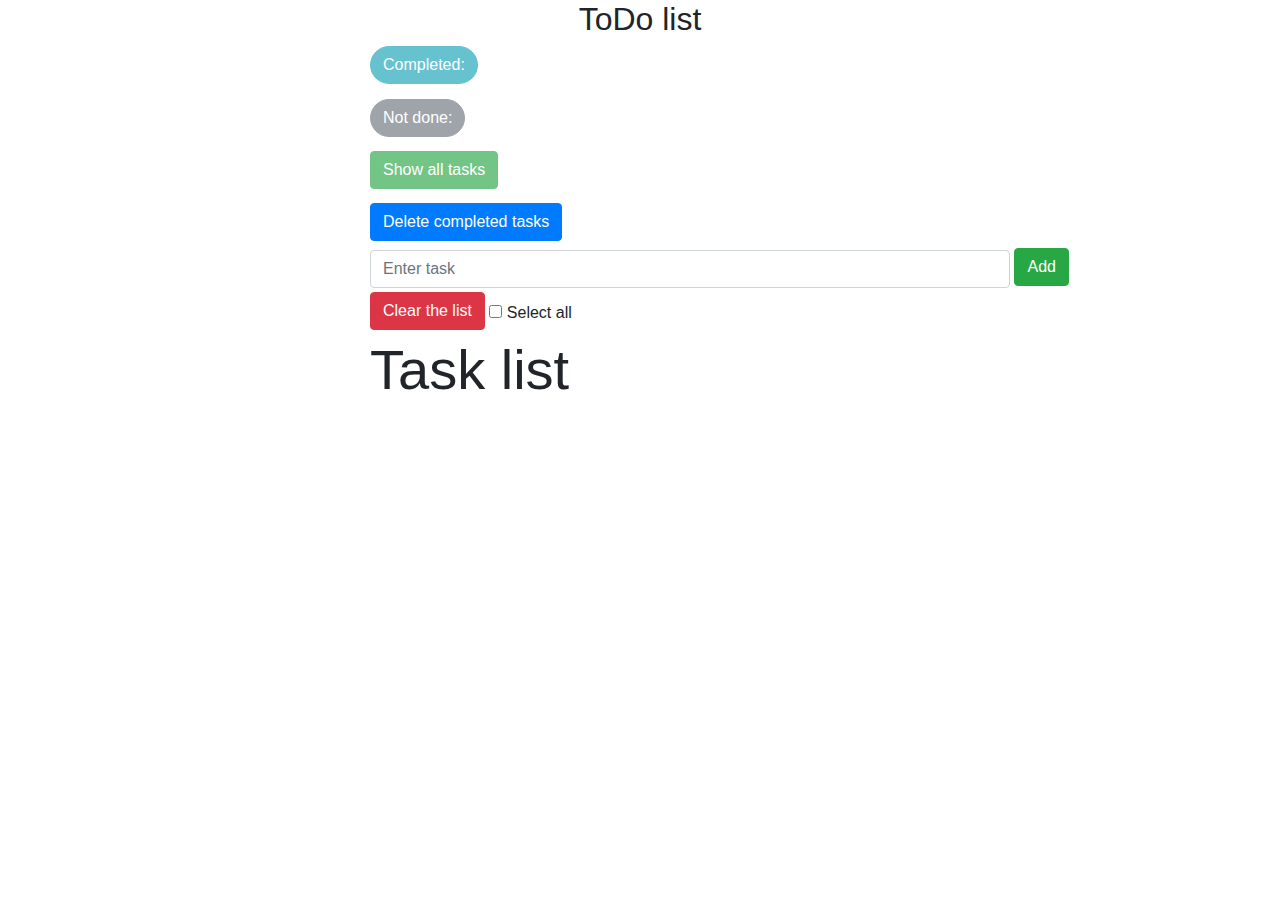
==== index.html @ 0dba8772 "Add files via upload" ====
<!DOCTYPE html>
<html lang=en> 
<head> 
<meta charset= "utf-8" >
<link rel="stylesheet" href="https://stackpath.bootstrapcdn.com/bootstrap/4.3.1/css/bootstrap.min.css" integrity="sha384-ggOyR0iXCbMQv3Xipma34MD+dH/1fQ784/j6cY/iJTQUOhcWr7x9JvoRxT2MZw1T" crossorigin="anonymous">
<link href="index.css" rel="stylesheet">
</head> 
<body>
  
  
  <h2 align="center">ToDo list</h2>

  <h4><button id = btnCompleteTrue class="btn btn-info disabled marker">Completed:</button> <strong id=completeTrue> </strong></h4 >
  <h4><button id = btnCompleteFalse class="btn btn-secondary disabled marker">Not done:</button><strong id=completeFalse></strong></h4>
  <h5><button id=showAll class="btn btn-success disabled marker">Show all tasks</button></h5>
  <div>
  <button id="DeleteCTasks" class="btn btn-primary">Delete completed tasks</button>
  </div>
  <input id="todoInput" class="form-control" placeholder="Enter task" aria-label="Recipient's username" aria-describedby="button-addon2" >
  <button id="todoBtn" class="btn btn-success">Add</button>
  <div id="list"></div>
  </div>
  <button id="deleteAll" class="btn btn-danger">Clear the list</button>
  <input type="checkbox"  id="checkbox-all" > Select all 

  <div>
      <style>
          table {
           width: 100%; /* Ширина таблицы */
          }
          div {
           max-width: 1000px; /* Ограничиваем ширину таблицы */
          }
         </style>
    <label id="tasks" class="display-4"> Task list </label>
  <ul id="out-todo"></ul>             
  </div>  
  <div id="pagination"> </div>
  <script src="jquery-3.4.1.js"></script>
  <script src="https://stackpath.bootstrapcdn.com/bootstrap/4.3.1/js/bootstrap.min.js" integrity="sha384-JjSmVgyd0p3pXB1rRibZUAYoIIy6OrQ6VrjIEaFf/nJGzIxFDsf4x0xIM+B07jRM" crossorigin="anonymous" ></script>
  <script src="bootstrap.min.js"></script> 
  <script src="./index.js"></script>
  
</body>
</html>
---- index.css ----
#todoInput{
    margin-left: 370px; 
     width: 50%; 
display: inline;
}
#todoBtn{
    /* margin-left: 450px; */
     margin-bottom: 6.3px; 
    /* width: 10%; */ 
    display: inline;
}
#deleteAll{
    margin-left: 370px;
    margin-bottom: 6.3px;  
    display: inline;
} 
#btnCompleteTrue{
    margin-left: 370px;
    margin-bottom: 6.3px;
    border-radius: 1.25rem;
    display: inline;
} 
#btnCompleteFalse{
    margin-left: 370px;
    margin-bottom: 6.3px;
    border-radius: 1.25rem;
    display: inline;
} 
#showAll{
    margin-left: 370px;
    margin-bottom: 6.3px;
    display: inline;
} 
#DeleteCTasks{
    margin-left: 370px;
    margin-bottom: 6.3px;
    display: inline;
} 
#out-todo{
    margin-left: 370px;
}
#pagination{
    margin-left: 370px;
}
#tasks{
    margin-left: 370px;
}
 .text-todo {

    background: #f0f0f0; /* Цвет фона */
    width: 150px; /* Ширина блока */
    padding: 0px; /* Поля */
    word-break: break-all; /* Перенос слов */
    max-width: 300;

 }






















/* #todoInput{                                 /* text of todo*/
  /*  width: 60%;
    /* white-space: pre-wrap;              /* css-3 */
   /* white-space: -moz-pre-wrap;            /* Mozilla, начиная с 1999 года */
   /* white-space: -pre-wrap;          /* Opera 4-6 */
  /*  white-space: -o-pre-wrap;              /* Opera 7 */
  /*  word-wrap: break-word;                  /* Internet Explorer 5.5+ */
  /*  flex-grow: 1;
  /*  margin-left: 10px;
   /* margin-right: 10px;
   /* font-size: 16px;
   /* }
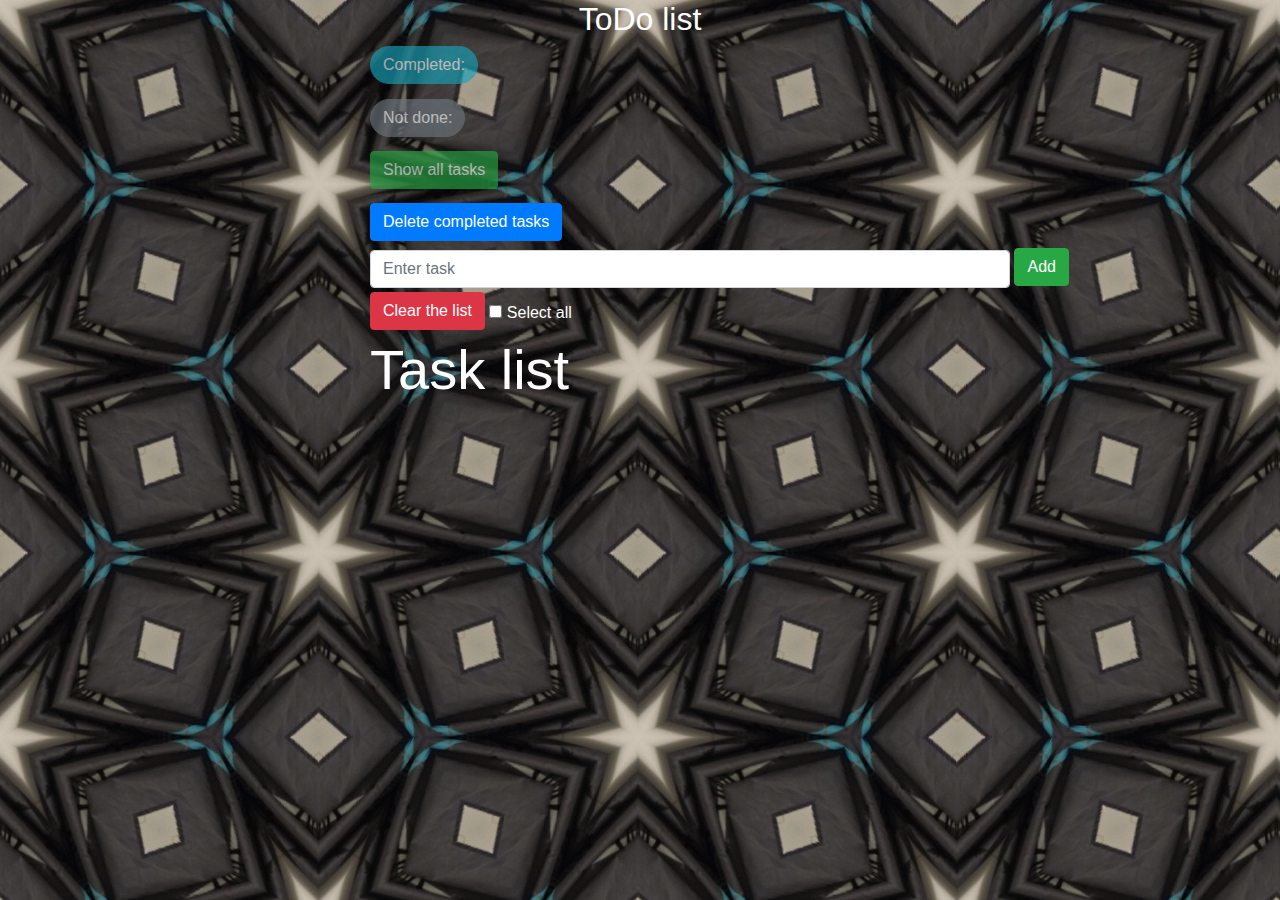
==== commit 2152543f: "Add files via upload" ====
--- a/index.html
+++ b/index.html
@@ -1,12 +1,18 @@
 <!DOCTYPE html>
 <html lang=en> 
 <head> 
+  <title>ToDo</title>
 <meta charset= "utf-8" >
 <link rel="stylesheet" href="https://stackpath.bootstrapcdn.com/bootstrap/4.3.1/css/bootstrap.min.css" integrity="sha384-ggOyR0iXCbMQv3Xipma34MD+dH/1fQ784/j6cY/iJTQUOhcWr7x9JvoRxT2MZw1T" crossorigin="anonymous">
 <link href="index.css" rel="stylesheet">
+<style>
+    body {
+     background: #c7b39b url(todos.jpg); /* Цвет фона и путь к файлу */
+     color: #fff; /* Цвет текста */
+    }
+   </style>
 </head> 
 <body>
-  
   
   <h2 align="center">ToDo list</h2>
 
@@ -22,7 +28,6 @@
   </div>
   <button id="deleteAll" class="btn btn-danger">Clear the list</button>
   <input type="checkbox"  id="checkbox-all" > Select all 
-
   <div>
       <style>
           table {
@@ -33,13 +38,12 @@
           }
          </style>
     <label id="tasks" class="display-4"> Task list </label>
-  <ul id="out-todo"></ul>             
+  <ul id="out-todo" ></ul>             
   </div>  
-  <div id="pagination"> </div>
+  <div id="pagination" > </div>
   <script src="jquery-3.4.1.js"></script>
   <script src="https://stackpath.bootstrapcdn.com/bootstrap/4.3.1/js/bootstrap.min.js" integrity="sha384-JjSmVgyd0p3pXB1rRibZUAYoIIy6OrQ6VrjIEaFf/nJGzIxFDsf4x0xIM+B07jRM" crossorigin="anonymous" ></script>
   <script src="bootstrap.min.js"></script> 
   <script src="./index.js"></script>
-  
 </body>
 </html>--- a/index.css
+++ b/index.css
@@ -38,6 +38,7 @@
 } 
 #out-todo{
     margin-left: 370px;
+    font-size: 25px;
 }
 #pagination{
     margin-left: 370px;
@@ -46,45 +47,9 @@
     margin-left: 370px;
 }
  .text-todo {
-
-    background: #f0f0f0; /* Цвет фона */
+    /*background: #f0f0f0; /* Цвет фона */
     width: 150px; /* Ширина блока */
     padding: 0px; /* Поля */
     word-break: break-all; /* Перенос слов */
     max-width: 300;
-
  }
-
-
-
-
-
-
-
-
-
-
-
-
-
-
-
-
-
-
-
-
-
-
-/* #todoInput{                                 /* text of todo*/
-  /*  width: 60%;
-    /* white-space: pre-wrap;              /* css-3 */
-   /* white-space: -moz-pre-wrap;            /* Mozilla, начиная с 1999 года */
-   /* white-space: -pre-wrap;          /* Opera 4-6 */
-  /*  white-space: -o-pre-wrap;              /* Opera 7 */
-  /*  word-wrap: break-word;                  /* Internet Explorer 5.5+ */
-  /*  flex-grow: 1;
-  /*  margin-left: 10px;
-   /* margin-right: 10px;
-   /* font-size: 16px;
-   /* }
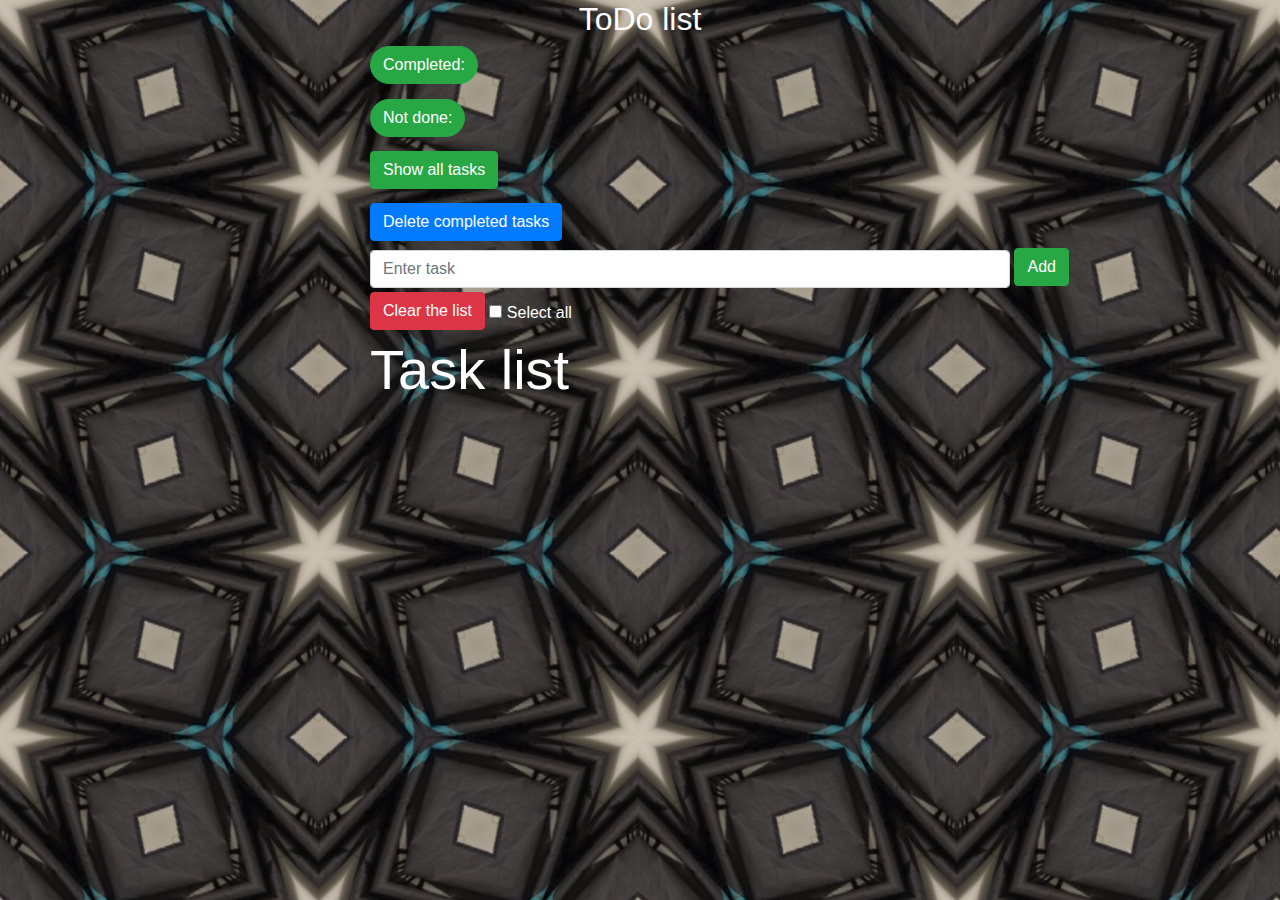
==== commit 6a19e06f: "Add files via upload" ====
--- a/index.html
+++ b/index.html
@@ -16,9 +16,9 @@
   
   <h2 align="center">ToDo list</h2>
 
-  <h4><button id = btnCompleteTrue class="btn btn-info disabled marker">Completed:</button> <strong id=completeTrue> </strong></h4 >
-  <h4><button id = btnCompleteFalse class="btn btn-secondary disabled marker">Not done:</button><strong id=completeFalse></strong></h4>
-  <h5><button id=showAll class="btn btn-success disabled marker">Show all tasks</button></h5>
+  <h4><button id = btnCompleteTrue class="btn btn-success  marker">Completed:</button> <strong id=completeTrue> </strong></h4 >
+  <h4><button id = btnCompleteFalse class="btn btn-success  marker">Not done:</button><strong id=completeFalse></strong></h4>
+  <h5><button id=showAll class="btn btn-success  marker">Show all tasks</button></h5>
   <div>
   <button id="DeleteCTasks" class="btn btn-primary">Delete completed tasks</button>
   </div>
@@ -27,14 +27,14 @@
   <div id="list"></div>
   </div>
   <button id="deleteAll" class="btn btn-danger">Clear the list</button>
-  <input type="checkbox"  id="checkbox-all" > Select all 
+  <input type="checkbox"  id="checkbox-all"  > Select all 
   <div>
       <style>
           table {
            width: 100%; /* Ширина таблицы */
           }
           div {
-           max-width: 1000px; /* Ограничиваем ширину таблицы */
+           max-width: 1350px; /* Ограничиваем ширину таблицы */
           }
          </style>
     <label id="tasks" class="display-4"> Task list </label>
--- a/index.css
+++ b/index.css
@@ -4,9 +4,7 @@
 display: inline;
 }
 #todoBtn{
-    /* margin-left: 450px; */
      margin-bottom: 6.3px; 
-    /* width: 10%; */ 
     display: inline;
 }
 #deleteAll{
@@ -47,9 +45,37 @@
     margin-left: 370px;
 }
  .text-todo {
-    /*background: #f0f0f0; /* Цвет фона */
-    width: 150px; /* Ширина блока */
     padding: 0px; /* Поля */
     word-break: break-all; /* Перенос слов */
-    max-width: 300;
  }
+
+.check-todo {
+    align-items: flex-start;
+
+    /* Align to cross-end */
+    align-items: flex-end;
+    
+    /* Центрировать элементы в поперечной оси */
+    align-items: center;
+    
+    /* Выровняйте базовые линии предметов */
+    align-items: baseline;
+    
+    /* Растянуть предметы, чтобы соответствовать */
+    align-items: stretch;
+
+    -webkit-align-self: center; /* Safari 7.0+ */
+
+     align-self: center;
+}
+.middle-pag {
+    color: #fff;
+    display: flex;
+}
+.middle-pag > td {
+display: flex;
+align-items: center;
+}
+td.middle-pag__text {
+    flex: 1
+}